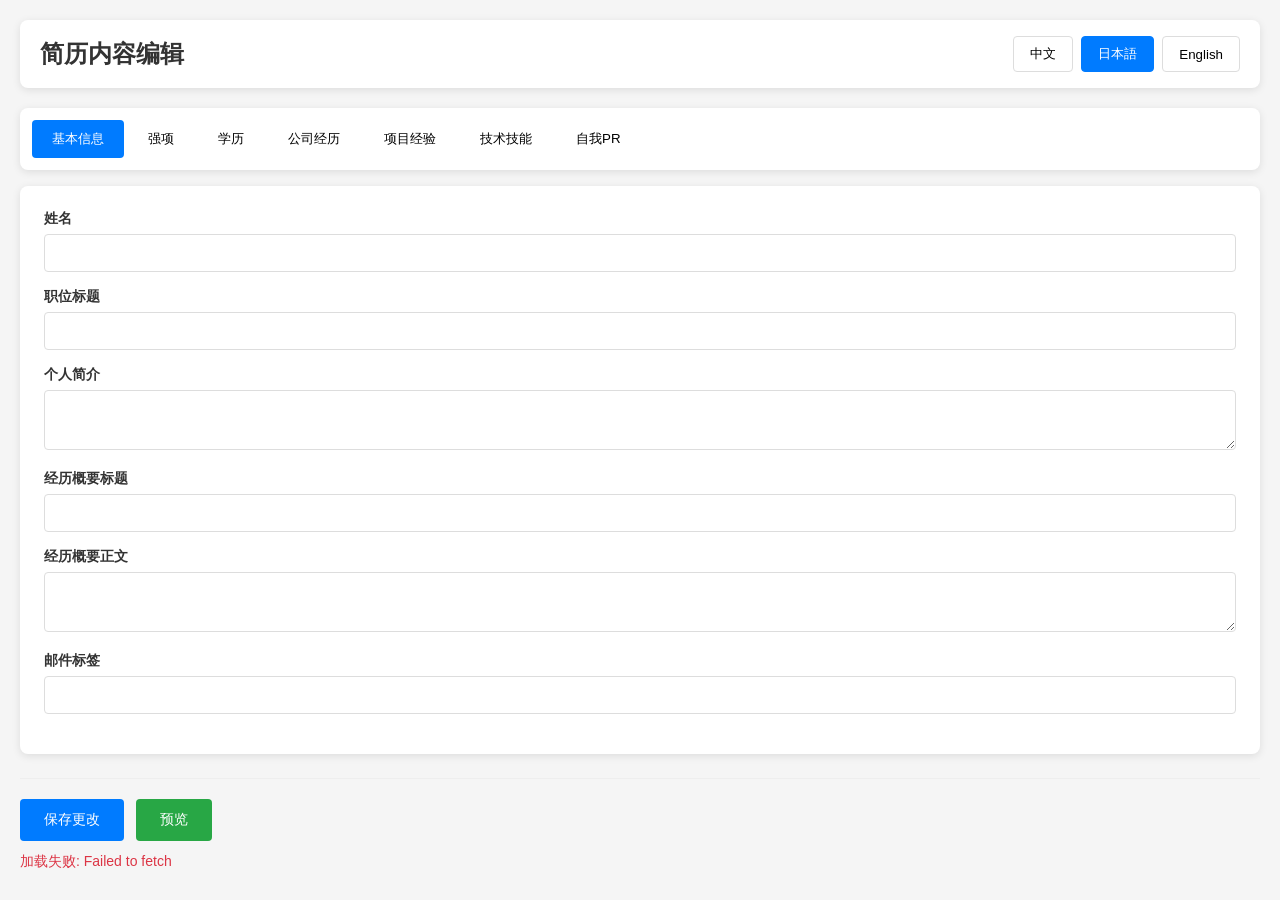
==== editor.html @ 53beef51 "feat(editor): 添加简历编辑器和后端服务器 - 创建了支持多语言的简历内容编辑界面 - 实现了基本信息、强项、学历、公司经历等模块编辑功能 - 添加了项目经验、技术技能、自我PR等编辑区域" ====
<!DOCTYPE html>
<html lang="ja">
<head>
    <meta charset="UTF-8">
    <meta name="viewport" content="width=device-width, initial-scale=1.0">
    <title>简历编辑器</title>
    <style>
        * { box-sizing: border-box; margin: 0; padding: 0; }
        body { font-family: -apple-system, BlinkMacSystemFont, 'Segoe UI', Roboto, sans-serif; background: #f5f5f5; padding: 20px; }
        .header { display: flex; justify-content: space-between; align-items: center; margin-bottom: 20px; background: #fff; padding: 16px 20px; border-radius: 8px; box-shadow: 0 2px 8px rgba(0,0,0,0.1); }
        h1 { font-size: 24px; color: #333; }
        .lang-bar { display: flex; gap: 8px; }
        .lang-btn { padding: 8px 16px; border: 1px solid #ddd; background: #fff; cursor: pointer; border-radius: 4px; }
        .lang-btn.active { background: #007bff; color: #fff; border-color: #007bff; }
        .tabs { display: flex; gap: 4px; margin-bottom: 16px; background: #fff; padding: 12px; border-radius: 8px; box-shadow: 0 2px 8px rgba(0,0,0,0.1); overflow-x: auto; flex-wrap: wrap; }
        .tab-btn { padding: 10px 20px; border: none; background: transparent; cursor: pointer; border-radius: 4px; white-space: nowrap; }
        .tab-btn.active { background: #007bff; color: #fff; }
        .editor-section { display: none; background: #fff; border-radius: 8px; padding: 24px; box-shadow: 0 2px 8px rgba(0,0,0,0.1); }
        .editor-section.active { display: block; }
        .form-group { margin-bottom: 16px; }
        .form-group label { display: block; font-weight: 600; margin-bottom: 6px; color: #333; font-size: 14px; }
        .form-group input, .form-group textarea { width: 100%; padding: 10px 12px; border: 1px solid #ddd; border-radius: 4px; font-size: 14px; }
        .form-group textarea { min-height: 60px; resize: vertical; }
        .form-row { display: grid; grid-template-columns: repeat(auto-fit, minmax(200px, 1fr)); gap: 16px; }
        .section-header { font-size: 16px; font-weight: 600; margin: 20px 0 12px; padding-bottom: 8px; border-bottom: 2px solid #007bff; color: #333; }
        .section-header:first-of-type { margin-top: 0; }
        .controls { display: flex; gap: 12px; margin-top: 24px; padding-top: 20px; border-top: 1px solid #eee; }
        .btn { padding: 12px 24px; border: none; border-radius: 4px; cursor: pointer; font-size: 14px; }
        .btn-primary { background: #007bff; color: #fff; }
        .btn-success { background: #28a745; color: #fff; }
        .btn:disabled { opacity: 0.5; cursor: not-allowed; }
        .status { margin-top: 12px; font-size: 14px; }
        .status.success { color: #28a745; }
        .status.error { color: #dc3545; }
    </style>
</head>
<body>
    <div class="header">
        <h1>简历内容编辑</h1>
        <div class="lang-bar">
            <button class="lang-btn" data-lang="zh">中文</button>
            <button class="lang-btn active" data-lang="ja">日本語</button>
            <button class="lang-btn" data-lang="en">English</button>
        </div>
    </div>

    <div class="tabs">
        <button class="tab-btn active" data-tab="basic">基本信息</button>
        <button class="tab-btn" data-tab="strengths">强项</button>
        <button class="tab-btn" data-tab="education">学历</button>
        <button class="tab-btn" data-tab="company">公司经历</button>
        <button class="tab-btn" data-tab="projects">项目经验</button>
        <button class="tab-btn" data-tab="skills">技术技能</button>
        <button class="tab-btn" data-tab="pr">自我PR</button>
    </div>

    <div class="editor">
        <!-- 基本信息 -->
        <div class="editor-section active" data-section="basic">
            <div class="form-group">
                <label>姓名</label>
                <input type="text" data-field="name">
            </div>
            <div class="form-group">
                <label>职位标题</label>
                <input type="text" data-field="title">
            </div>
            <div class="form-group">
                <label>个人简介</label>
                <textarea data-field="summary"></textarea>
            </div>
            <div class="form-group">
                <label>经历概要标题</label>
                <input type="text" data-field="summary_title">
            </div>
            <div class="form-group">
                <label>经历概要正文</label>
                <textarea data-field="summary_text"></textarea>
            </div>
            <div class="form-group">
                <label>邮件标签</label>
                <input type="text" data-field="email">
            </div>
        </div>

        <!-- 强项 -->
        <div class="editor-section" data-section="strengths">
            <div class="form-group">
                <label>强项标题</label>
                <input type="text" data-field="strengths_title">
            </div>
            <div class="form-row">
                <div class="form-group">
                    <label>强项1标题</label>
                    <input type="text" data-field="s1_title">
                </div>
                <div class="form-group">
                    <label>强项1描述</label>
                    <input type="text" data-field="s1_desc">
                </div>
            </div>
            <div class="form-row">
                <div class="form-group">
                    <label>强项2标题</label>
                    <input type="text" data-field="s2_title">
                </div>
                <div class="form-group">
                    <label>强项2描述</label>
                    <input type="text" data-field="s2_desc">
                </div>
            </div>
            <div class="form-row">
                <div class="form-group">
                    <label>强项3标题</label>
                    <input type="text" data-field="s3_title">
                </div>
                <div class="form-group">
                    <label>强项3描述</label>
                    <input type="text" data-field="s3_desc">
                </div>
            </div>
            <div class="form-row">
                <div class="form-group">
                    <label>强项4标题</label>
                    <input type="text" data-field="s4_title">
                </div>
                <div class="form-group">
                    <label>强项4描述</label>
                    <input type="text" data-field="s4_desc">
                </div>
            </div>
        </div>

        <!-- 学历 -->
        <div class="editor-section" data-section="education">
            <div class="form-group">
                <label>学历标题</label>
                <input type="text" data-field="edu_title">
            </div>
            <div class="form-row">
                <div class="form-group">
                    <label>时间</label>
                    <input type="text" data-field="period">
                </div>
                <div class="form-group">
                    <label>学校</label>
                    <input type="text" data-field="school_label">
                </div>
            </div>
            <div class="form-group">
                <label>学校名称</label>
                <input type="text" data-field="school">
            </div>
        </div>

        <!-- 公司经历 -->
        <div class="editor-section" data-section="company">
            <div class="form-group">
                <label>公司历史标题</label>
                <input type="text" data-field="company_title">
            </div>
            <div class="form-group">
                <label>公司列标题</label>
                <input type="text" data-field="company_name">
            </div>
            <div class="form-row">
                <div class="form-group">
                    <label>公司1名称</label>
                    <input type="text" data-field="c1">
                </div>
                <div class="form-group">
                    <label>公司1时间</label>
                    <input type="text" data-field="c1_period">
                </div>
            </div>
            <div class="form-row">
                <div class="form-group">
                    <label>公司2名称</label>
                    <input type="text" data-field="c2">
                </div>
                <div class="form-group">
                    <label>公司2时间</label>
                    <input type="text" data-field="c2_period">
                </div>
            </div>
            <div class="form-row">
                <div class="form-group">
                    <label>公司3名称</label>
                    <input type="text" data-field="c3">
                </div>
                <div class="form-group">
                    <label>公司3时间</label>
                    <input type="text" data-field="c3_period">
                </div>
            </div>
            <div class="form-row">
                <div class="form-group">
                    <label>公司4名称</label>
                    <input type="text" data-field="c4">
                </div>
                <div class="form-group">
                    <label>公司4时间</label>
                    <input type="text" data-field="c4_period">
                </div>
            </div>
            <div class="form-row">
                <div class="form-group">
                    <label>公司5名称</label>
                    <input type="text" data-field="c5">
                </div>
                <div class="form-group">
                    <label>公司5时间</label>
                    <input type="text" data-field="c5_period">
                </div>
            </div>
        </div>

        <!-- 项目经验 -->
        <div class="editor-section" data-section="projects">
            <div class="form-group">
                <label>项目经验标题</label>
                <input type="text" data-field="proj_title">
            </div>

            <div class="section-header">项目1</div>
            <div class="form-group">
                <label>项目名称</label>
                <input type="text" data-field="p1_title">
            </div>
            <div class="form-row">
                <div class="form-group">
                    <label>角色</label>
                    <input type="text" data-field="p1_role">
                </div>
                <div class="form-group">
                    <label>时间</label>
                    <input type="text" data-field="p1_period">
                </div>
            </div>
            <div class="form-group">
                <label>概述</label>
                <textarea data-field="p1_overview"></textarea>
            </div>
            <div class="form-group">
                <label>职责标题</label>
                <input type="text" data-field="p1_duties_title">
            </div>
            <div class="form-group">
                <label>职责1</label>
                <input type="text" data-field="p1_d1">
            </div>
            <div class="form-group">
                <label>职责2</label>
                <input type="text" data-field="p1_d2">
            </div>
            <div class="form-group">
                <label>职责3</label>
                <input type="text" data-field="p1_d3">
            </div>
            <div class="form-group">
                <label>职责4</label>
                <input type="text" data-field="p1_d4">
            </div>

            <div class="section-header">项目2</div>
            <div class="form-group">
                <label>项目名称</label>
                <input type="text" data-field="p2_title">
            </div>
            <div class="form-row">
                <div class="form-group">
                    <label>角色</label>
                    <input type="text" data-field="p2_role">
                </div>
                <div class="form-group">
                    <label>时间</label>
                    <input type="text" data-field="p2_period">
                </div>
            </div>
            <div class="form-group">
                <label>概述</label>
                <textarea data-field="p2_overview"></textarea>
            </div>
            <div class="form-group">
                <label>职责1</label>
                <input type="text" data-field="p2_d1">
            </div>
            <div class="form-group">
                <label>职责2</label>
                <input type="text" data-field="p2_d2">
            </div>
            <div class="form-group">
                <label>职责3</label>
                <input type="text" data-field="p2_d3">
            </div>
            <div class="form-group">
                <label>职责4</label>
                <input type="text" data-field="p2_d4">
            </div>
        </div>

        <!-- 技术技能 -->
        <div class="editor-section" data-section="skills">
            <div class="form-group">
                <label>技术技能标题</label>
                <input type="text" data-field="skill_title">
            </div>
            <div class="form-group">
                <label>编程语言</label>
                <input type="text" data-field="skill_lang">
            </div>
            <div class="form-group">
                <label>操作系统</label>
                <input type="text" data-field="skill_os">
            </div>
            <div class="form-group">
                <label>数据库</label>
                <input type="text" data-field="skill_db">
            </div>
            <div class="form-group">
                <label>框架</label>
                <input type="text" data-field="skill_fw">
            </div>
            <div class="form-group">
                <label>云服务</label>
                <input type="text" data-field="skill_cloud">
            </div>
            <div class="form-group">
                <label>开发工具</label>
                <input type="text" data-field="skill_tools">
            </div>
            <div class="form-group">
                <label>技术环境标签</label>
                <input type="text" data-field="tech_env">
            </div>
        </div>

        <!-- 自我PR -->
        <div class="editor-section" data-section="pr">
            <div class="form-group">
                <label>自我PR标题</label>
                <input type="text" data-field="pr_title">
            </div>
            <div class="form-group">
                <label>PR内容1</label>
                <textarea data-field="pr1"></textarea>
            </div>
            <div class="form-group">
                <label>PR内容2</label>
                <textarea data-field="pr2"></textarea>
            </div>
            <div class="form-group">
                <label>PR内容3</label>
                <textarea data-field="pr3"></textarea>
            </div>
            <div class="form-group">
                <label>PR内容4</label>
                <textarea data-field="pr4"></textarea>
            </div>
        </div>

        <div class="controls">
            <button id="saveBtn" class="btn btn-primary">保存更改</button>
            <button id="previewBtn" class="btn btn-success">预览</button>
        </div>
        <div id="status" class="status"></div>
    </div>

    <script>
        (function() {
            const API_URL = `http://localhost:${location.port}/api/data`;
            let currentLang = 'ja';
            let jsonData = {};

            // 加载数据
            async function loadData() {
                try {
                    const res = await fetch(API_URL);
                    jsonData = await res.json();
                    fillAllForms();
                } catch (err) {
                    showStatus('加载失败: ' + err.message, 'error');
                }
            }

            // 填充所有表单
            function fillAllForms() {
                const data = jsonData[currentLang] || {};
                const fields = document.querySelectorAll('[data-field]');
                fields.forEach(function(field) {
                    const key = field.getAttribute('data-field');
                    if (field.tagName === 'TEXTAREA') {
                        field.value = data[key] || '';
                    } else {
                        field.value = data[key] || '';
                    }
                });
            }

            // 显示状态
            function showStatus(msg, type) {
                const statusEl = document.getElementById('status');
                statusEl.textContent = msg;
                statusEl.className = 'status ' + type;
            }

            // 收集表单数据
            function collectData() {
                const data = {};
                const fields = document.querySelectorAll('[data-field]');
                fields.forEach(function(field) {
                    if (field.value) {
                        data[field.getAttribute('data-field')] = field.value;
                    }
                });
                return data;
            }

            // 语言切换
            document.querySelectorAll('.lang-btn').forEach(function(btn) {
                btn.addEventListener('click', function() {
                    document.querySelectorAll('.lang-btn').forEach(function(b) {
                        b.classList.remove('active');
                    });
                    btn.classList.add('active');
                    currentLang = btn.getAttribute('data-lang');
                    fillAllForms();
                });
            });

            // 标签切换
            document.querySelectorAll('.tab-btn').forEach(function(btn) {
                btn.addEventListener('click', function() {
                    document.querySelectorAll('.tab-btn').forEach(function(t) {
                        t.classList.remove('active');
                    });
                    document.querySelectorAll('.editor-section').forEach(function(s) {
                        s.classList.remove('active');
                    });
                    btn.classList.add('active');
                    document.querySelector('[data-section="' + btn.getAttribute('data-tab') + '"]').classList.add('active');
                });
            });

            // 保存
            document.getElementById('saveBtn').addEventListener('click', async function() {
                const btn = document.getElementById('saveBtn');
                btn.disabled = true;

                try {
                    const formData = collectData();
                    jsonData[currentLang] = Object.assign({}, jsonData[currentLang], formData);

                    const res = await fetch(API_URL, {
                        method: 'POST',
                        headers: { 'Content-Type': 'application/json' },
                        body: JSON.stringify(jsonData)
                    });

                    if (res.ok) {
                        showStatus('保存成功', 'success');
                    } else {
                        throw new Error('保存失败');
                    }
                } catch (err) {
                    showStatus('保存失败: ' + err.message, 'error');
                } finally {
                    btn.disabled = false;
                }
            });

            // 预览
            document.getElementById('previewBtn').addEventListener('click', function() {
                window.open('index.html?lang=' + currentLang, '_blank');
            });

            // 初始化
            loadData();
        })();
    </script>
</body>
</html>
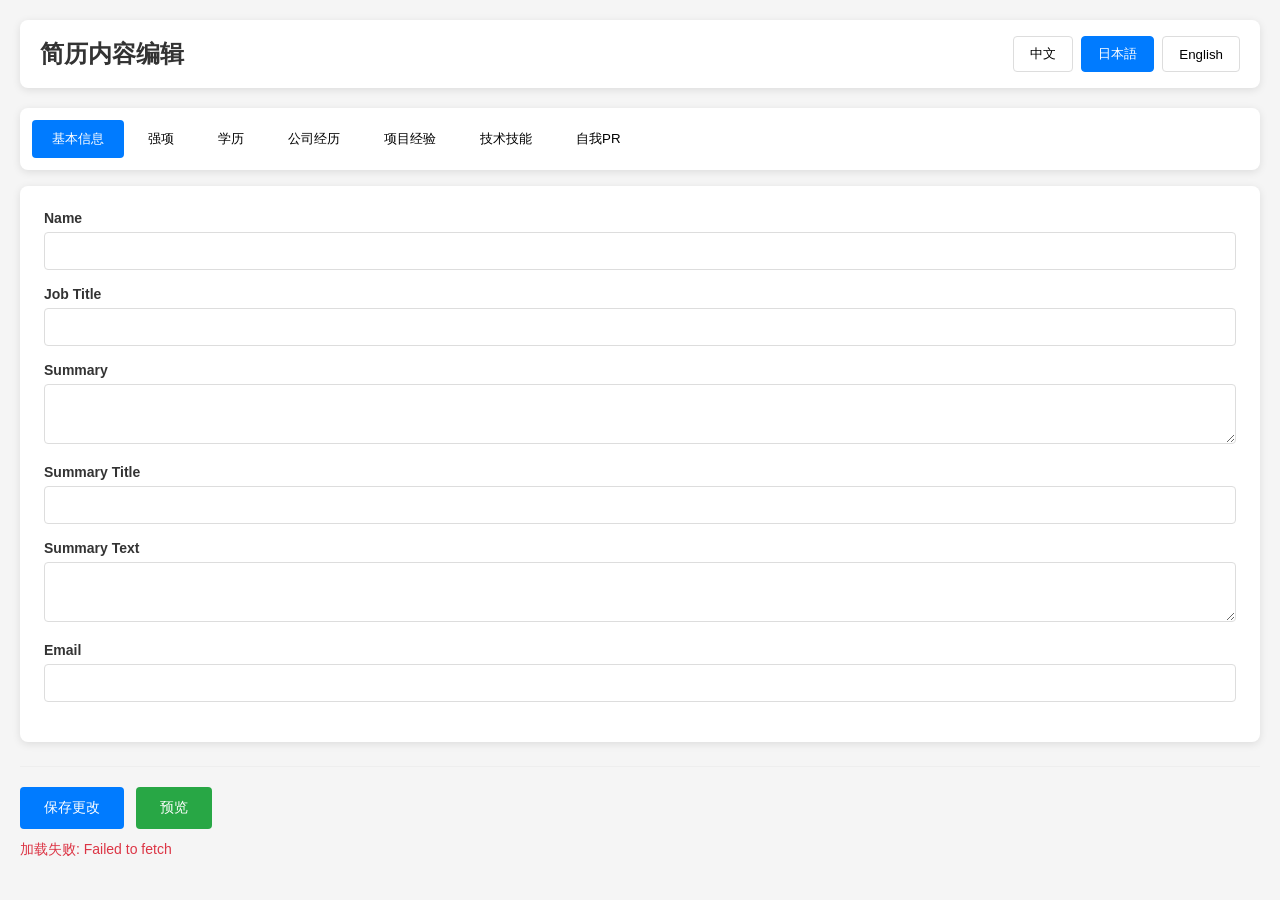
==== commit a7475723: "feat(editor): 实现多语言支持功能 - 为HTML元素添加data-t属性以支持国际化 - 在i18n.json中添加完整的中日英三语翻译映射 - 实现动态标签更新功能updateLabe" ====
--- a/editor.html
+++ b/editor.html
@@ -3,7 +3,7 @@
 <head>
     <meta charset="UTF-8">
     <meta name="viewport" content="width=device-width, initial-scale=1.0">
-    <title>简历编辑器</title>
+    <title data-t="ui_title">简历编辑器</title>
     <style>
         * { box-sizing: border-box; margin: 0; padding: 0; }
         body { font-family: -apple-system, BlinkMacSystemFont, 'Segoe UI', Roboto, sans-serif; background: #f5f5f5; padding: 20px; }
@@ -36,7 +36,7 @@
 </head>
 <body>
     <div class="header">
-        <h1>简历内容编辑</h1>
+        <h1 data-t="ui_title">简历内容编辑</h1>
         <div class="lang-bar">
             <button class="lang-btn" data-lang="zh">中文</button>
             <button class="lang-btn active" data-lang="ja">日本語</button>
@@ -45,40 +45,40 @@
     </div>
 
     <div class="tabs">
-        <button class="tab-btn active" data-tab="basic">基本信息</button>
-        <button class="tab-btn" data-tab="strengths">强项</button>
-        <button class="tab-btn" data-tab="education">学历</button>
-        <button class="tab-btn" data-tab="company">公司经历</button>
-        <button class="tab-btn" data-tab="projects">项目经验</button>
-        <button class="tab-btn" data-tab="skills">技术技能</button>
-        <button class="tab-btn" data-tab="pr">自我PR</button>
+        <button class="tab-btn active" data-tab="basic" data-t="tab_basic">基本信息</button>
+        <button class="tab-btn" data-tab="strengths" data-t="tab_strengths">强项</button>
+        <button class="tab-btn" data-tab="education" data-t="tab_education">学历</button>
+        <button class="tab-btn" data-tab="company" data-t="tab_company">公司经历</button>
+        <button class="tab-btn" data-tab="projects" data-t="tab_projects">项目经验</button>
+        <button class="tab-btn" data-tab="skills" data-t="tab_skills">技术技能</button>
+        <button class="tab-btn" data-tab="pr" data-t="tab_pr">自我PR</button>
     </div>
 
     <div class="editor">
         <!-- 基本信息 -->
         <div class="editor-section active" data-section="basic">
             <div class="form-group">
-                <label>姓名</label>
+                <label data-t="lbl_name">Name</label>
                 <input type="text" data-field="name">
             </div>
             <div class="form-group">
-                <label>职位标题</label>
+                <label data-t="lbl_title">Job Title</label>
                 <input type="text" data-field="title">
             </div>
             <div class="form-group">
-                <label>个人简介</label>
+                <label data-t="lbl_summary">Summary</label>
                 <textarea data-field="summary"></textarea>
             </div>
             <div class="form-group">
-                <label>经历概要标题</label>
+                <label data-t="lbl_summary_title">Summary Title</label>
                 <input type="text" data-field="summary_title">
             </div>
             <div class="form-group">
-                <label>经历概要正文</label>
+                <label data-t="lbl_summary_text">Summary Text</label>
                 <textarea data-field="summary_text"></textarea>
             </div>
             <div class="form-group">
-                <label>邮件标签</label>
+                <label data-t="lbl_email">Email</label>
                 <input type="text" data-field="email">
             </div>
         </div>
@@ -86,46 +86,46 @@
         <!-- 强项 -->
         <div class="editor-section" data-section="strengths">
             <div class="form-group">
-                <label>强项标题</label>
+                <label data-t="lbl_strengths_title">Strengths Title</label>
                 <input type="text" data-field="strengths_title">
             </div>
             <div class="form-row">
                 <div class="form-group">
-                    <label>强项1标题</label>
+                    <label>Strength 1 Title</label>
                     <input type="text" data-field="s1_title">
                 </div>
                 <div class="form-group">
-                    <label>强项1描述</label>
+                    <label>Strength 1 Desc</label>
                     <input type="text" data-field="s1_desc">
                 </div>
             </div>
             <div class="form-row">
                 <div class="form-group">
-                    <label>强项2标题</label>
+                    <label>Strength 2 Title</label>
                     <input type="text" data-field="s2_title">
                 </div>
                 <div class="form-group">
-                    <label>强项2描述</label>
+                    <label>Strength 2 Desc</label>
                     <input type="text" data-field="s2_desc">
                 </div>
             </div>
             <div class="form-row">
                 <div class="form-group">
-                    <label>强项3标题</label>
+                    <label>Strength 3 Title</label>
                     <input type="text" data-field="s3_title">
                 </div>
                 <div class="form-group">
-                    <label>强项3描述</label>
+                    <label>Strength 3 Desc</label>
                     <input type="text" data-field="s3_desc">
                 </div>
             </div>
             <div class="form-row">
                 <div class="form-group">
-                    <label>强项4标题</label>
+                    <label>Strength 4 Title</label>
                     <input type="text" data-field="s4_title">
                 </div>
                 <div class="form-group">
-                    <label>强项4描述</label>
+                    <label>Strength 4 Desc</label>
                     <input type="text" data-field="s4_desc">
                 </div>
             </div>
@@ -134,21 +134,21 @@
         <!-- 学历 -->
         <div class="editor-section" data-section="education">
             <div class="form-group">
-                <label>学历标题</label>
+                <label data-t="lbl_edu_title">Education</label>
                 <input type="text" data-field="edu_title">
             </div>
             <div class="form-row">
                 <div class="form-group">
-                    <label>时间</label>
+                    <label data-t="lbl_period">Period</label>
                     <input type="text" data-field="period">
                 </div>
                 <div class="form-group">
-                    <label>学校</label>
+                    <label data-t="lbl_school_label">School</label>
                     <input type="text" data-field="school_label">
                 </div>
             </div>
             <div class="form-group">
-                <label>学校名称</label>
+                <label data-t="lbl_school">School Name</label>
                 <input type="text" data-field="school">
             </div>
         </div>
@@ -156,60 +156,60 @@
         <!-- 公司经历 -->
         <div class="editor-section" data-section="company">
             <div class="form-group">
-                <label>公司历史标题</label>
+                <label data-t="lbl_company_title">Company History</label>
                 <input type="text" data-field="company_title">
             </div>
             <div class="form-group">
-                <label>公司列标题</label>
+                <label data-t="lbl_company_name">Company Name</label>
                 <input type="text" data-field="company_name">
             </div>
             <div class="form-row">
                 <div class="form-group">
-                    <label>公司1名称</label>
+                    <label>Company 1</label>
                     <input type="text" data-field="c1">
                 </div>
                 <div class="form-group">
-                    <label>公司1时间</label>
+                    <label>Period 1</label>
                     <input type="text" data-field="c1_period">
                 </div>
             </div>
             <div class="form-row">
                 <div class="form-group">
-                    <label>公司2名称</label>
+                    <label>Company 2</label>
                     <input type="text" data-field="c2">
                 </div>
                 <div class="form-group">
-                    <label>公司2时间</label>
+                    <label>Period 2</label>
                     <input type="text" data-field="c2_period">
                 </div>
             </div>
             <div class="form-row">
                 <div class="form-group">
-                    <label>公司3名称</label>
+                    <label>Company 3</label>
                     <input type="text" data-field="c3">
                 </div>
                 <div class="form-group">
-                    <label>公司3时间</label>
+                    <label>Period 3</label>
                     <input type="text" data-field="c3_period">
                 </div>
             </div>
             <div class="form-row">
                 <div class="form-group">
-                    <label>公司4名称</label>
+                    <label>Company 4</label>
                     <input type="text" data-field="c4">
                 </div>
                 <div class="form-group">
-                    <label>公司4时间</label>
+                    <label>Period 4</label>
                     <input type="text" data-field="c4_period">
                 </div>
             </div>
             <div class="form-row">
                 <div class="form-group">
-                    <label>公司5名称</label>
+                    <label>Company 5</label>
                     <input type="text" data-field="c5">
                 </div>
                 <div class="form-group">
-                    <label>公司5时间</label>
+                    <label>Period 5</label>
                     <input type="text" data-field="c5_period">
                 </div>
             </div>
@@ -218,83 +218,83 @@
         <!-- 项目经验 -->
         <div class="editor-section" data-section="projects">
             <div class="form-group">
-                <label>项目经验标题</label>
+                <label data-t="lbl_proj_title">Projects</label>
                 <input type="text" data-field="proj_title">
             </div>
 
-            <div class="section-header">项目1</div>
-            <div class="form-group">
-                <label>项目名称</label>
+            <div class="section-header">Project 1</div>
+            <div class="form-group">
+                <label>Project Name</label>
                 <input type="text" data-field="p1_title">
             </div>
             <div class="form-row">
                 <div class="form-group">
-                    <label>角色</label>
+                    <label>Role</label>
                     <input type="text" data-field="p1_role">
                 </div>
                 <div class="form-group">
-                    <label>时间</label>
+                    <label>Period</label>
                     <input type="text" data-field="p1_period">
                 </div>
             </div>
             <div class="form-group">
-                <label>概述</label>
+                <label>Overview</label>
                 <textarea data-field="p1_overview"></textarea>
             </div>
             <div class="form-group">
-                <label>职责标题</label>
+                <label>Duties Title</label>
                 <input type="text" data-field="p1_duties_title">
             </div>
             <div class="form-group">
-                <label>职责1</label>
+                <label>Duty 1</label>
                 <input type="text" data-field="p1_d1">
             </div>
             <div class="form-group">
-                <label>职责2</label>
+                <label>Duty 2</label>
                 <input type="text" data-field="p1_d2">
             </div>
             <div class="form-group">
-                <label>职责3</label>
+                <label>Duty 3</label>
                 <input type="text" data-field="p1_d3">
             </div>
             <div class="form-group">
-                <label>职责4</label>
+                <label>Duty 4</label>
                 <input type="text" data-field="p1_d4">
             </div>
 
-            <div class="section-header">项目2</div>
-            <div class="form-group">
-                <label>项目名称</label>
+            <div class="section-header">Project 2</div>
+            <div class="form-group">
+                <label>Project Name</label>
                 <input type="text" data-field="p2_title">
             </div>
             <div class="form-row">
                 <div class="form-group">
-                    <label>角色</label>
+                    <label>Role</label>
                     <input type="text" data-field="p2_role">
                 </div>
                 <div class="form-group">
-                    <label>时间</label>
+                    <label>Period</label>
                     <input type="text" data-field="p2_period">
                 </div>
             </div>
             <div class="form-group">
-                <label>概述</label>
+                <label>Overview</label>
                 <textarea data-field="p2_overview"></textarea>
             </div>
             <div class="form-group">
-                <label>职责1</label>
+                <label>Duty 1</label>
                 <input type="text" data-field="p2_d1">
             </div>
             <div class="form-group">
-                <label>职责2</label>
+                <label>Duty 2</label>
                 <input type="text" data-field="p2_d2">
             </div>
             <div class="form-group">
-                <label>职责3</label>
+                <label>Duty 3</label>
                 <input type="text" data-field="p2_d3">
             </div>
             <div class="form-group">
-                <label>职责4</label>
+                <label>Duty 4</label>
                 <input type="text" data-field="p2_d4">
             </div>
         </div>
@@ -302,35 +302,35 @@
         <!-- 技术技能 -->
         <div class="editor-section" data-section="skills">
             <div class="form-group">
-                <label>技术技能标题</label>
+                <label data-t="lbl_skill_title">Skills</label>
                 <input type="text" data-field="skill_title">
             </div>
             <div class="form-group">
-                <label>编程语言</label>
+                <label data-t="lbl_skill_lang">Languages</label>
                 <input type="text" data-field="skill_lang">
             </div>
             <div class="form-group">
-                <label>操作系统</label>
+                <label data-t="lbl_skill_os">OS</label>
                 <input type="text" data-field="skill_os">
             </div>
             <div class="form-group">
-                <label>数据库</label>
+                <label data-t="lbl_skill_db">Databases</label>
                 <input type="text" data-field="skill_db">
             </div>
             <div class="form-group">
-                <label>框架</label>
+                <label data-t="lbl_skill_fw">Frameworks</label>
                 <input type="text" data-field="skill_fw">
             </div>
             <div class="form-group">
-                <label>云服务</label>
+                <label data-t="lbl_skill_cloud">Cloud</label>
                 <input type="text" data-field="skill_cloud">
             </div>
             <div class="form-group">
-                <label>开发工具</label>
+                <label data-t="lbl_skill_tools">Tools</label>
                 <input type="text" data-field="skill_tools">
             </div>
             <div class="form-group">
-                <label>技术环境标签</label>
+                <label data-t="lbl_tech_env">Tech Env</label>
                 <input type="text" data-field="tech_env">
             </div>
         </div>
@@ -338,120 +338,158 @@
         <!-- 自我PR -->
         <div class="editor-section" data-section="pr">
             <div class="form-group">
-                <label>自我PR标题</label>
+                <label data-t="lbl_pr_title">Self PR</label>
                 <input type="text" data-field="pr_title">
             </div>
             <div class="form-group">
-                <label>PR内容1</label>
+                <label>PR 1</label>
                 <textarea data-field="pr1"></textarea>
             </div>
             <div class="form-group">
-                <label>PR内容2</label>
+                <label>PR 2</label>
                 <textarea data-field="pr2"></textarea>
             </div>
             <div class="form-group">
-                <label>PR内容3</label>
+                <label>PR 3</label>
                 <textarea data-field="pr3"></textarea>
             </div>
             <div class="form-group">
-                <label>PR内容4</label>
+                <label>PR 4</label>
                 <textarea data-field="pr4"></textarea>
             </div>
         </div>
 
         <div class="controls">
-            <button id="saveBtn" class="btn btn-primary">保存更改</button>
-            <button id="previewBtn" class="btn btn-success">预览</button>
+            <button id="saveBtn" class="btn btn-primary" data-t="btn_save">保存更改</button>
+            <button id="previewBtn" class="btn btn-success" data-t="btn_preview">预览</button>
         </div>
         <div id="status" class="status"></div>
     </div>
 
     <script>
         (function() {
-            const API_URL = `http://localhost:${location.port}/api/data`;
-            let currentLang = 'ja';
-            let jsonData = {};
-
-            // 加载数据
+            var API_URL = 'http://localhost:' + location.port + '/api/data';
+            var currentLang = 'ja';
+            var jsonData = {};
+            var labelMap = {};
+
             async function loadData() {
                 try {
-                    const res = await fetch(API_URL);
+                    var res = await fetch(API_URL);
                     jsonData = await res.json();
                     fillAllForms();
+                    updateLabels();
+                    console.log('Initial lang:', currentLang, 'Title:', jsonData[currentLang] && jsonData[currentLang].ui_title);
                 } catch (err) {
                     showStatus('加载失败: ' + err.message, 'error');
                 }
             }
 
-            // 填充所有表单
             function fillAllForms() {
-                const data = jsonData[currentLang] || {};
-                const fields = document.querySelectorAll('[data-field]');
-                fields.forEach(function(field) {
-                    const key = field.getAttribute('data-field');
-                    if (field.tagName === 'TEXTAREA') {
-                        field.value = data[key] || '';
-                    } else {
-                        field.value = data[key] || '';
+                var data = jsonData[currentLang] || {};
+                var fields = document.querySelectorAll('[data-field]');
+                for (var i = 0; i < fields.length; i++) {
+                    var field = fields[i];
+                    var key = field.getAttribute('data-field');
+                    field.value = data[key] || '';
+                }
+            }
+
+            function updateLabels() {
+                var data = jsonData[currentLang] || {};
+
+                var uiKeys = [
+                    'ui_title', 'tab_basic', 'tab_strengths', 'tab_education', 'tab_company', 
+                    'tab_projects', 'tab_skills', 'tab_pr', 'btn_save', 'btn_preview',
+                    'lbl_name', 'lbl_title', 'lbl_summary', 'lbl_summary_title', 'lbl_summary_text', 'lbl_email',
+                    'lbl_strengths_title', 'lbl_edu_title', 'lbl_period', 'lbl_school_label', 'lbl_school',
+                    'lbl_company_title', 'lbl_company_name', 'lbl_proj_title', 'lbl_skill_title',
+                    'lbl_skill_lang', 'lbl_skill_os', 'lbl_skill_db', 'lbl_skill_fw', 'lbl_skill_cloud', 'lbl_skill_tools', 'lbl_tech_env',
+                    'lbl_pr_title'
+                ];
+                for (var k = 0; k < uiKeys.length; k++) {
+                    var uk = uiKeys[k];
+                    var uEls = document.querySelectorAll('[data-t="' + uk + '"]');
+                    for (var m = 0; m < uEls.length; m++) {
+                        if (data[uk]) {
+                            var el = uEls[m];
+                            if (el.tagName === 'TITLE') {
+                                document.title = data[uk];
+                            } else {
+                                el.textContent = data[uk];
+                            }
+                        }
                     }
+                }
+            }
+
+            function reloadData() {
+                fetch(API_URL).then(function(r) { return r.json(); }).then(function(d) {
+                    jsonData = d;
+                    fillAllForms();
+                    updateLabels();
+                    console.log('Reloaded, currentLang=', currentLang, 'ui_title=', jsonData[currentLang] && jsonData[currentLang].ui_title);
                 });
             }
 
-            // 显示状态
             function showStatus(msg, type) {
-                const statusEl = document.getElementById('status');
+                var statusEl = document.getElementById('status');
                 statusEl.textContent = msg;
                 statusEl.className = 'status ' + type;
             }
 
-            // 收集表单数据
             function collectData() {
-                const data = {};
-                const fields = document.querySelectorAll('[data-field]');
-                fields.forEach(function(field) {
+                var data = {};
+                var fields = document.querySelectorAll('[data-field]');
+                for (var i = 0; i < fields.length; i++) {
+                    var field = fields[i];
                     if (field.value) {
                         data[field.getAttribute('data-field')] = field.value;
                     }
+                }
+                return data;
+            }
+
+            var langBtns = document.querySelectorAll('.lang-btn');
+            for (var i = 0; i < langBtns.length; i++) {
+                langBtns[i].addEventListener('click', function() {
+                    document.querySelectorAll('.lang-btn').forEach(function(b) { b.classList.remove('active'); });
+                    this.classList.add('active');
+                    currentLang = this.getAttribute('data-lang');
+                    console.log('Language changed to:', currentLang);
+                    var newData = jsonData[currentLang] || {};
+                    console.log('  ui_title in data:', newData.ui_title);
+                    console.log('  elements found:', document.querySelectorAll('[data-t="ui_title"]').length);
+                    fillAllForms();
+                    updateLabels();
                 });
-                return data;
-            }
-
-            // 语言切换
-            document.querySelectorAll('.lang-btn').forEach(function(btn) {
-                btn.addEventListener('click', function() {
-                    document.querySelectorAll('.lang-btn').forEach(function(b) {
-                        b.classList.remove('active');
-                    });
-                    btn.classList.add('active');
-                    currentLang = btn.getAttribute('data-lang');
-                    fillAllForms();
+            }
+
+            var tabBtns = document.querySelectorAll('.tab-btn');
+            for (var i = 0; i < tabBtns.length; i++) {
+                tabBtns[i].addEventListener('click', function() {
+                    for (var j = 0; j < tabBtns.length; j++) {
+                        tabBtns[j].classList.remove('active');
+                    }
+                    var sections = document.querySelectorAll('.editor-section');
+                    for (var j = 0; j < sections.length; j++) {
+                        sections[j].classList.remove('active');
+                    }
+                    this.classList.add('active');
+                    var tabName = this.getAttribute('data-tab');
+                    document.querySelector('[data-section="' + tabName + '"]').classList.add('active');
                 });
-            });
-
-            // 标签切换
-            document.querySelectorAll('.tab-btn').forEach(function(btn) {
-                btn.addEventListener('click', function() {
-                    document.querySelectorAll('.tab-btn').forEach(function(t) {
-                        t.classList.remove('active');
-                    });
-                    document.querySelectorAll('.editor-section').forEach(function(s) {
-                        s.classList.remove('active');
-                    });
-                    btn.classList.add('active');
-                    document.querySelector('[data-section="' + btn.getAttribute('data-tab') + '"]').classList.add('active');
-                });
-            });
-
-            // 保存
+            }
+
             document.getElementById('saveBtn').addEventListener('click', async function() {
-                const btn = document.getElementById('saveBtn');
+                var btn = document.getElementById('saveBtn');
                 btn.disabled = true;
 
                 try {
-                    const formData = collectData();
+                    var formData = collectData();
                     jsonData[currentLang] = Object.assign({}, jsonData[currentLang], formData);
 
-                    const res = await fetch(API_URL, {
+                    var res = await fetch(API_URL, {
                         method: 'POST',
                         headers: { 'Content-Type': 'application/json' },
                         body: JSON.stringify(jsonData)
@@ -469,12 +507,10 @@
                 }
             });
 
-            // 预览
             document.getElementById('previewBtn').addEventListener('click', function() {
                 window.open('index.html?lang=' + currentLang, '_blank');
             });
 
-            // 初始化
             loadData();
         })();
     </script>
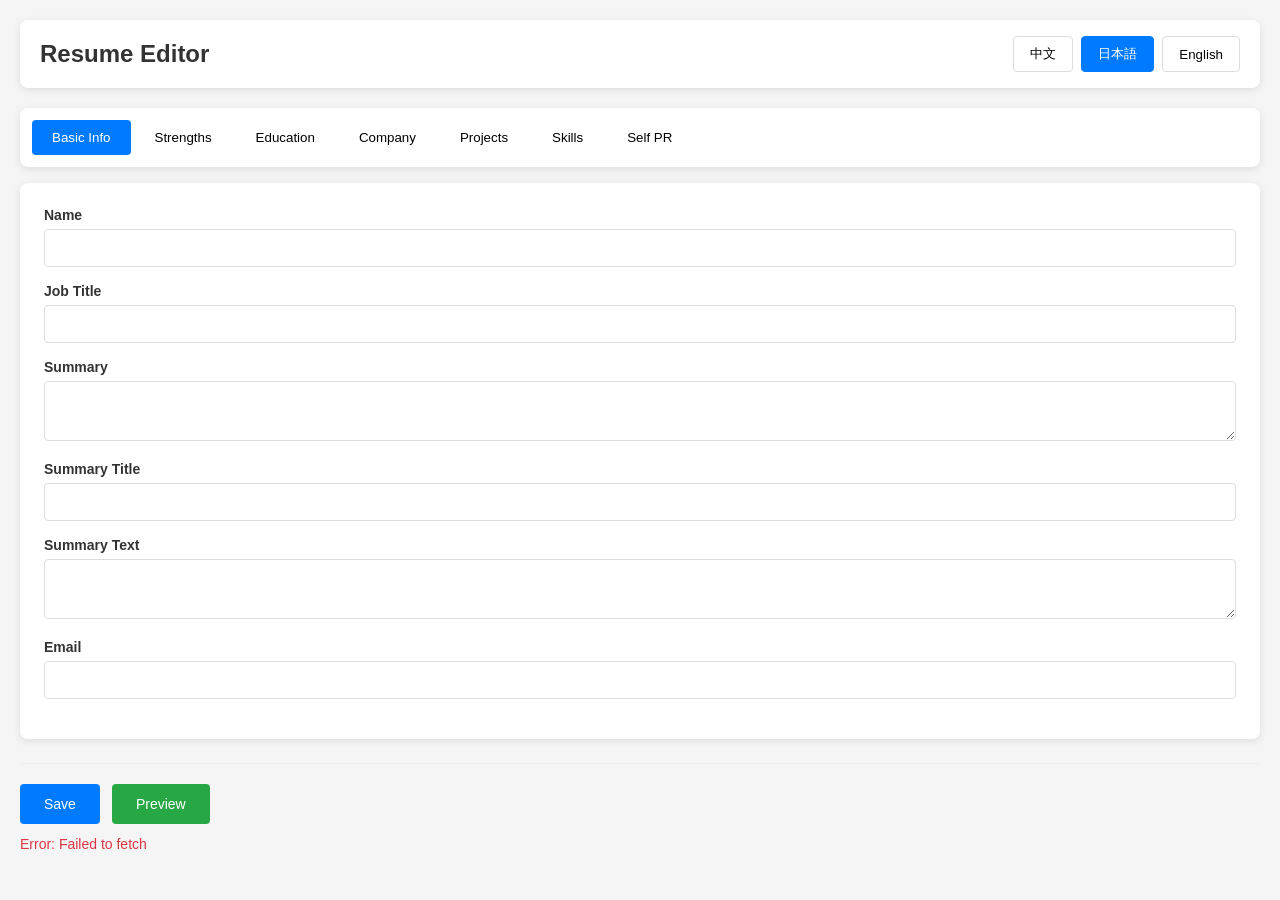
==== commit 94cf0573: "feat(editor): 添加简历编辑器和多语言简历文件 - 实现了完整的简历编辑器界面，支持基本信息、学历、工作经历等模块编辑 - 添加了多语言支持功能，包含中文、日文、英文三种语言界面切换 - " ====
--- a/editor.html
+++ b/editor.html
@@ -1,9 +1,9 @@
 <!DOCTYPE html>
-<html lang="ja">
+<html lang="en">
 <head>
     <meta charset="UTF-8">
     <meta name="viewport" content="width=device-width, initial-scale=1.0">
-    <title data-t="ui_title">简历编辑器</title>
+    <title data-t="ui_title">Resume Editor</title>
     <style>
         * { box-sizing: border-box; margin: 0; padding: 0; }
         body { font-family: -apple-system, BlinkMacSystemFont, 'Segoe UI', Roboto, sans-serif; background: #f5f5f5; padding: 20px; }
@@ -22,8 +22,10 @@
         .form-group input, .form-group textarea { width: 100%; padding: 10px 12px; border: 1px solid #ddd; border-radius: 4px; font-size: 14px; }
         .form-group textarea { min-height: 60px; resize: vertical; }
         .form-row { display: grid; grid-template-columns: repeat(auto-fit, minmax(200px, 1fr)); gap: 16px; }
-        .section-header { font-size: 16px; font-weight: 600; margin: 20px 0 12px; padding-bottom: 8px; border-bottom: 2px solid #007bff; color: #333; }
+        .section-header { display: flex; justify-content: space-between; align-items: center; font-size: 16px; font-weight: 600; margin: 20px 0 12px; padding-bottom: 8px; border-bottom: 2px solid #007bff; color: #333; }
         .section-header:first-of-type { margin-top: 0; }
+        .section-header .btn-del { background: #dc3545; color: #fff; padding: 4px 12px; font-size: 12px; border: none; border-radius: 4px; cursor: pointer; }
+        .btn-add { background: #28a745; color: #fff; padding: 8px 16px; border: none; border-radius: 4px; cursor: pointer; font-size: 14px; margin-top: 12px; }
         .controls { display: flex; gap: 12px; margin-top: 24px; padding-top: 20px; border-top: 1px solid #eee; }
         .btn { padding: 12px 24px; border: none; border-radius: 4px; cursor: pointer; font-size: 14px; }
         .btn-primary { background: #007bff; color: #fff; }
@@ -36,7 +38,7 @@
 </head>
 <body>
     <div class="header">
-        <h1 data-t="ui_title">简历内容编辑</h1>
+        <h1 data-t="ui_title">Resume Editor</h1>
         <div class="lang-bar">
             <button class="lang-btn" data-lang="zh">中文</button>
             <button class="lang-btn active" data-lang="ja">日本語</button>
@@ -45,13 +47,13 @@
     </div>
 
     <div class="tabs">
-        <button class="tab-btn active" data-tab="basic" data-t="tab_basic">基本信息</button>
-        <button class="tab-btn" data-tab="strengths" data-t="tab_strengths">强项</button>
-        <button class="tab-btn" data-tab="education" data-t="tab_education">学历</button>
-        <button class="tab-btn" data-tab="company" data-t="tab_company">公司经历</button>
-        <button class="tab-btn" data-tab="projects" data-t="tab_projects">项目经验</button>
-        <button class="tab-btn" data-tab="skills" data-t="tab_skills">技术技能</button>
-        <button class="tab-btn" data-tab="pr" data-t="tab_pr">自我PR</button>
+        <button class="tab-btn active" data-tab="basic" data-t="tab_basic">Basic Info</button>
+        <button class="tab-btn" data-tab="strengths" data-t="tab_strengths">Strengths</button>
+        <button class="tab-btn" data-tab="education" data-t="tab_education">Education</button>
+        <button class="tab-btn" data-tab="company" data-t="tab_company">Company</button>
+        <button class="tab-btn" data-tab="projects" data-t="tab_projects">Projects</button>
+        <button class="tab-btn" data-tab="skills" data-t="tab_skills">Skills</button>
+        <button class="tab-btn" data-tab="pr" data-t="tab_pr">Self PR</button>
     </div>
 
     <div class="editor">
@@ -89,46 +91,8 @@
                 <label data-t="lbl_strengths_title">Strengths Title</label>
                 <input type="text" data-field="strengths_title">
             </div>
-            <div class="form-row">
-                <div class="form-group">
-                    <label>Strength 1 Title</label>
-                    <input type="text" data-field="s1_title">
-                </div>
-                <div class="form-group">
-                    <label>Strength 1 Desc</label>
-                    <input type="text" data-field="s1_desc">
-                </div>
-            </div>
-            <div class="form-row">
-                <div class="form-group">
-                    <label>Strength 2 Title</label>
-                    <input type="text" data-field="s2_title">
-                </div>
-                <div class="form-group">
-                    <label>Strength 2 Desc</label>
-                    <input type="text" data-field="s2_desc">
-                </div>
-            </div>
-            <div class="form-row">
-                <div class="form-group">
-                    <label>Strength 3 Title</label>
-                    <input type="text" data-field="s3_title">
-                </div>
-                <div class="form-group">
-                    <label>Strength 3 Desc</label>
-                    <input type="text" data-field="s3_desc">
-                </div>
-            </div>
-            <div class="form-row">
-                <div class="form-group">
-                    <label>Strength 4 Title</label>
-                    <input type="text" data-field="s4_title">
-                </div>
-                <div class="form-group">
-                    <label>Strength 4 Desc</label>
-                    <input type="text" data-field="s4_desc">
-                </div>
-            </div>
+            <div id="strengths-container"></div>
+            <button class="btn-add" id="add-strength">+ Add Strength</button>
         </div>
 
         <!-- 学历 -->
@@ -137,19 +101,17 @@
                 <label data-t="lbl_edu_title">Education</label>
                 <input type="text" data-field="edu_title">
             </div>
-            <div class="form-row">
-                <div class="form-group">
-                    <label data-t="lbl_period">Period</label>
-                    <input type="text" data-field="period">
-                </div>
-                <div class="form-group">
-                    <label data-t="lbl_school_label">School</label>
-                    <input type="text" data-field="school_label">
-                </div>
-            </div>
-            <div class="form-group">
-                <label data-t="lbl_school">School Name</label>
-                <input type="text" data-field="school">
+            <div class="form-group">
+                <label data-t="lbl_period">Period</label>
+                <input type="text" data-field="period_edu">
+            </div>
+            <div class="form-group">
+                <label data-t="lbl_school">School</label>
+                <input type="text" data-field="school" placeholder="School name">
+            </div>
+            <div class="form-group">
+                <label data-t="lbl_major">Major</label>
+                <input type="text" data-field="major" placeholder="Major/Subject">
             </div>
         </div>
 
@@ -163,56 +125,8 @@
                 <label data-t="lbl_company_name">Company Name</label>
                 <input type="text" data-field="company_name">
             </div>
-            <div class="form-row">
-                <div class="form-group">
-                    <label>Company 1</label>
-                    <input type="text" data-field="c1">
-                </div>
-                <div class="form-group">
-                    <label>Period 1</label>
-                    <input type="text" data-field="c1_period">
-                </div>
-            </div>
-            <div class="form-row">
-                <div class="form-group">
-                    <label>Company 2</label>
-                    <input type="text" data-field="c2">
-                </div>
-                <div class="form-group">
-                    <label>Period 2</label>
-                    <input type="text" data-field="c2_period">
-                </div>
-            </div>
-            <div class="form-row">
-                <div class="form-group">
-                    <label>Company 3</label>
-                    <input type="text" data-field="c3">
-                </div>
-                <div class="form-group">
-                    <label>Period 3</label>
-                    <input type="text" data-field="c3_period">
-                </div>
-            </div>
-            <div class="form-row">
-                <div class="form-group">
-                    <label>Company 4</label>
-                    <input type="text" data-field="c4">
-                </div>
-                <div class="form-group">
-                    <label>Period 4</label>
-                    <input type="text" data-field="c4_period">
-                </div>
-            </div>
-            <div class="form-row">
-                <div class="form-group">
-                    <label>Company 5</label>
-                    <input type="text" data-field="c5">
-                </div>
-                <div class="form-group">
-                    <label>Period 5</label>
-                    <input type="text" data-field="c5_period">
-                </div>
-            </div>
+            <div id="company-container"></div>
+            <button class="btn-add" id="add-company">+ Add Company</button>
         </div>
 
         <!-- 项目经验 -->
@@ -221,82 +135,8 @@
                 <label data-t="lbl_proj_title">Projects</label>
                 <input type="text" data-field="proj_title">
             </div>
-
-            <div class="section-header">Project 1</div>
-            <div class="form-group">
-                <label>Project Name</label>
-                <input type="text" data-field="p1_title">
-            </div>
-            <div class="form-row">
-                <div class="form-group">
-                    <label>Role</label>
-                    <input type="text" data-field="p1_role">
-                </div>
-                <div class="form-group">
-                    <label>Period</label>
-                    <input type="text" data-field="p1_period">
-                </div>
-            </div>
-            <div class="form-group">
-                <label>Overview</label>
-                <textarea data-field="p1_overview"></textarea>
-            </div>
-            <div class="form-group">
-                <label>Duties Title</label>
-                <input type="text" data-field="p1_duties_title">
-            </div>
-            <div class="form-group">
-                <label>Duty 1</label>
-                <input type="text" data-field="p1_d1">
-            </div>
-            <div class="form-group">
-                <label>Duty 2</label>
-                <input type="text" data-field="p1_d2">
-            </div>
-            <div class="form-group">
-                <label>Duty 3</label>
-                <input type="text" data-field="p1_d3">
-            </div>
-            <div class="form-group">
-                <label>Duty 4</label>
-                <input type="text" data-field="p1_d4">
-            </div>
-
-            <div class="section-header">Project 2</div>
-            <div class="form-group">
-                <label>Project Name</label>
-                <input type="text" data-field="p2_title">
-            </div>
-            <div class="form-row">
-                <div class="form-group">
-                    <label>Role</label>
-                    <input type="text" data-field="p2_role">
-                </div>
-                <div class="form-group">
-                    <label>Period</label>
-                    <input type="text" data-field="p2_period">
-                </div>
-            </div>
-            <div class="form-group">
-                <label>Overview</label>
-                <textarea data-field="p2_overview"></textarea>
-            </div>
-            <div class="form-group">
-                <label>Duty 1</label>
-                <input type="text" data-field="p2_d1">
-            </div>
-            <div class="form-group">
-                <label>Duty 2</label>
-                <input type="text" data-field="p2_d2">
-            </div>
-            <div class="form-group">
-                <label>Duty 3</label>
-                <input type="text" data-field="p2_d3">
-            </div>
-            <div class="form-group">
-                <label>Duty 4</label>
-                <input type="text" data-field="p2_d4">
-            </div>
+            <div id="projects-container"></div>
+            <button class="btn-add" id="add-project">+ Add Project</button>
         </div>
 
         <!-- 技术技能 -->
@@ -360,159 +200,251 @@
         </div>
 
         <div class="controls">
-            <button id="saveBtn" class="btn btn-primary" data-t="btn_save">保存更改</button>
-            <button id="previewBtn" class="btn btn-success" data-t="btn_preview">预览</button>
+            <button id="saveBtn" class="btn btn-primary" data-t="btn_save">Save</button>
+            <button id="previewBtn" class="btn btn-success" data-t="btn_preview">Preview</button>
         </div>
         <div id="status" class="status"></div>
     </div>
 
     <script>
-        (function() {
-            var API_URL = 'http://localhost:' + location.port + '/api/data';
-            var currentLang = 'ja';
-            var jsonData = {};
-            var labelMap = {};
-
-            async function loadData() {
-                try {
-                    var res = await fetch(API_URL);
-                    jsonData = await res.json();
-                    fillAllForms();
-                    updateLabels();
-                    console.log('Initial lang:', currentLang, 'Title:', jsonData[currentLang] && jsonData[currentLang].ui_title);
-                } catch (err) {
-                    showStatus('加载失败: ' + err.message, 'error');
-                }
-            }
-
-            function fillAllForms() {
-                var data = jsonData[currentLang] || {};
-                var fields = document.querySelectorAll('[data-field]');
-                for (var i = 0; i < fields.length; i++) {
-                    var field = fields[i];
-                    var key = field.getAttribute('data-field');
-                    field.value = data[key] || '';
-                }
-            }
-
-            function updateLabels() {
-                var data = jsonData[currentLang] || {};
-
-                var uiKeys = [
-                    'ui_title', 'tab_basic', 'tab_strengths', 'tab_education', 'tab_company', 
-                    'tab_projects', 'tab_skills', 'tab_pr', 'btn_save', 'btn_preview',
-                    'lbl_name', 'lbl_title', 'lbl_summary', 'lbl_summary_title', 'lbl_summary_text', 'lbl_email',
-                    'lbl_strengths_title', 'lbl_edu_title', 'lbl_period', 'lbl_school_label', 'lbl_school',
-                    'lbl_company_title', 'lbl_company_name', 'lbl_proj_title', 'lbl_skill_title',
-                    'lbl_skill_lang', 'lbl_skill_os', 'lbl_skill_db', 'lbl_skill_fw', 'lbl_skill_cloud', 'lbl_skill_tools', 'lbl_tech_env',
-                    'lbl_pr_title'
-                ];
-                for (var k = 0; k < uiKeys.length; k++) {
-                    var uk = uiKeys[k];
-                    var uEls = document.querySelectorAll('[data-t="' + uk + '"]');
-                    for (var m = 0; m < uEls.length; m++) {
-                        if (data[uk]) {
-                            var el = uEls[m];
-                            if (el.tagName === 'TITLE') {
-                                document.title = data[uk];
-                            } else {
-                                el.textContent = data[uk];
-                            }
+    (function() {
+        var API_URL = 'http://localhost:' + location.port + '/api/data';
+        var currentLang = 'ja';
+        var jsonData = {};
+
+        // 模板函数
+        function strengthTemplate(index, data) {
+            return '<div class="section-header" data-sindex="' + index + '">' +
+                '<span>Strength ' + (index + 1) + '</span>' +
+                '<button type="button" class="btn-del" onclick="removeItem(this, \'strengths\', ' + index + ')">Delete</button>' +
+                '</div>' +
+                '<div class="form-row">' +
+                '<div class="form-group"><label>Title <input type="text" data-field="s' + (index + 1) + '_title" value="' + (data ? data.title : '') + '"></label></div>' +
+                '<div class="form-group"><label>Description <input type="text" data-field="s' + (index + 1) + '_desc" value="' + (data ? data.desc : '') + '"></label></div>' +
+                '</div>';
+        }
+
+        function companyTemplate(index, data) {
+            return '<div class="section-header" data-cindex="' + index + '">' +
+                '<span>Company ' + (index + 1) + '</span>' +
+                '<button type="button" class="btn-del" onclick="removeItem(this, \'company\', ' + index + ')">Delete</button>' +
+                '</div>' +
+                '<div class="form-row">' +
+                '<div class="form-group"><label>Name <input type="text" data-field="c' + (index + 1) + '" value="' + (data ? data.name : '') + '"></label></div>' +
+                '<div class="form-group"><label>Period <input type="text" data-field="c' + (index + 1) + '_period" value="' + (data ? data.period : '') + '"></label></div>' +
+                '</div>';
+        }
+
+        function projectTemplate(index, data) {
+            return '<div class="section-header" data-pindex="' + index + '">' +
+                '<span>Project ' + (index + 1) + '</span>' +
+                '<button type="button" class="btn-del" onclick="removeItem(this, \'projects\', ' + index + ')">Delete</button>' +
+                '</div>' +
+                '<div class="form-group"><label>Title <input type="text" data-field="p' + (index + 1) + '_title" value="' + (data ? data.title : '') + '"></label></div>' +
+                '<div class="form-row">' +
+                '<div class="form-group"><label>Role <input type="text" data-field="p' + (index + 1) + '_role" value="' + (data ? data.role : '') + '"></label></div>' +
+                '<div class="form-group"><label>Period <input type="text" data-field="p' + (index + 1) + '_period" value="' + (data ? data.period : '') + '"></label></div>' +
+                '</div>' +
+                '<div class="form-group"><label>Overview <textarea data-field="p' + (index + 1) + '_overview">' + (data ? data.overview : '') + '</textarea></label></div>';
+        }
+
+        // 全局函数供 onclick 调用
+        window.removeItem = function(btn, type, index) {
+            if (type === 'strengths') {
+                document.querySelector('[data-sindex="' + index + '"]').nextElementSibling.remove();
+                document.querySelector('[data-sindex="' + index + '"]').remove();
+            } else if (type === 'company') {
+                document.querySelector('[data-cindex="' + index + '"]').nextElementSibling.remove();
+                document.querySelector('[data-cindex="' + index + '"]').remove();
+            } else if (type === 'projects') {
+                var el = document.querySelector('[data-pindex="' + index + '"]');
+                var next = el.nextElementSibling;
+                while (next && !next.classList.contains('section-header')) {
+                    var temp = next.nextElementSibling;
+                    next.remove();
+                    next = temp;
+                }
+                el.remove();
+            }
+        };
+
+        async function loadData() {
+            try {
+                var res = await fetch(API_URL);
+                jsonData = await res.json();
+                fillAllForms();
+                renderDynamicSections();
+                updateLabels();
+            } catch (err) {
+                showStatus('Error: ' + err.message, 'error');
+            }
+        }
+
+        function renderDynamicSections() {
+            var data = jsonData[currentLang] || {};
+            var container;
+
+            // 强项
+            container = document.getElementById('strengths-container');
+            container.innerHTML = '';
+            for (var i = 1; i <= 4; i++) {
+                if (data['s' + i + '_title']) {
+                    container.innerHTML += strengthTemplate(i - 1, {title: data['s' + i + '_title'], desc: data['s' + i + '_desc']});
+                }
+            }
+
+            // 公司
+            container = document.getElementById('company-container');
+            container.innerHTML = '';
+            for (var i = 1; i <= 5; i++) {
+                if (data['c' + i]) {
+                    container.innerHTML += companyTemplate(i - 1, {name: data['c' + i], period: data['c' + i + '_period']});
+                }
+            }
+
+            // 项目
+            container = document.getElementById('projects-container');
+            container.innerHTML = '';
+            for (var i = 1; i <= 10; i++) {
+                if (data['p' + i + '_title']) {
+                    container.innerHTML += projectTemplate(i - 1, {
+                        title: data['p' + i + '_title'],
+                        role: data['p' + i + '_role'],
+                        period: data['p' + i + '_period'],
+                        overview: data['p' + i + '_overview'] || ''
+                    });
+                }
+            }
+        }
+
+        function fillAllForms() {
+            var data = jsonData[currentLang] || {};
+            var fields = document.querySelectorAll('[data-field]:not([data-sindex]):not([data-cindex]):not([data-pindex])');
+            for (var i = 0; i < fields.length; i++) {
+                var field = fields[i];
+                var key = field.getAttribute('data-field');
+                field.value = data[key] || '';
+            }
+        }
+
+        function updateLabels() {
+            var data = jsonData[currentLang] || {};
+            var uiKeys = [
+                'ui_title', 'tab_basic', 'tab_strengths', 'tab_education', 'tab_company', 
+                'tab_projects', 'tab_skills', 'tab_pr', 'btn_save', 'btn_preview',
+                'lbl_name', 'lbl_title', 'lbl_summary', 'lbl_summary_title', 'lbl_summary_text', 'lbl_email',
+                'lbl_strengths_title', 'lbl_edu_title', 'lbl_period', 'lbl_school_label', 'lbl_school',
+                'lbl_company_title', 'lbl_company_name', 'lbl_proj_title', 'lbl_skill_title',
+                'lbl_skill_lang', 'lbl_skill_os', 'lbl_skill_db', 'lbl_skill_fw', 'lbl_skill_cloud', 'lbl_skill_tools', 'lbl_tech_env',
+                'lbl_pr_title', 'lbl_major'
+            ];
+            for (var k = 0; k < uiKeys.length; k++) {
+                var uk = uiKeys[k];
+                var uEls = document.querySelectorAll('[data-t="' + uk + '"]');
+                for (var m = 0; m < uEls.length; m++) {
+                    if (data[uk]) {
+                        var el = uEls[m];
+                        if (el.tagName === 'TITLE') {
+                            document.title = data[uk];
+                        } else {
+                            el.textContent = data[uk];
                         }
                     }
                 }
             }
-
-            function reloadData() {
-                fetch(API_URL).then(function(r) { return r.json(); }).then(function(d) {
-                    jsonData = d;
-                    fillAllForms();
-                    updateLabels();
-                    console.log('Reloaded, currentLang=', currentLang, 'ui_title=', jsonData[currentLang] && jsonData[currentLang].ui_title);
+        }
+
+        function showStatus(msg, type) {
+            var statusEl = document.getElementById('status');
+            statusEl.textContent = msg;
+            statusEl.className = 'status ' + type;
+        }
+
+        function collectData() {
+            var data = {};
+            var fields = document.querySelectorAll('[data-field]');
+            for (var i = 0; i < fields.length; i++) {
+                var field = fields[i];
+                if (field.value) {
+                    data[field.getAttribute('data-field')] = field.value;
+                }
+            }
+            return data;
+        }
+
+        var langBtns = document.querySelectorAll('.lang-btn');
+        for (var i = 0; i < langBtns.length; i++) {
+            langBtns[i].addEventListener('click', function() {
+                document.querySelectorAll('.lang-btn').forEach(function(b) { b.classList.remove('active'); });
+                this.classList.add('active');
+                currentLang = this.getAttribute('data-lang');
+                fillAllForms();
+                renderDynamicSections();
+                updateLabels();
+            });
+        }
+
+        var tabBtns = document.querySelectorAll('.tab-btn');
+        for (var i = 0; i < tabBtns.length; i++) {
+            tabBtns[i].addEventListener('click', function() {
+                document.querySelectorAll('.tab-btn').forEach(function(t) { t.classList.remove('active'); });
+                document.querySelectorAll('.editor-section').forEach(function(s) { s.classList.remove('active'); });
+                this.classList.add('active');
+                document.querySelector('[data-section="' + this.getAttribute('data-tab') + '"]').classList.add('active');
+            });
+        }
+
+        document.getElementById('saveBtn').addEventListener('click', async function() {
+            var btn = document.getElementById('saveBtn');
+            btn.disabled = true;
+            try {
+                var formData = collectData();
+                jsonData[currentLang] = Object.assign({}, jsonData[currentLang], formData);
+                var res = await fetch(API_URL, {
+                    method: 'POST',
+                    headers: { 'Content-Type': 'application/json' },
+                    body: JSON.stringify(jsonData)
                 });
-            }
-
-            function showStatus(msg, type) {
-                var statusEl = document.getElementById('status');
-                statusEl.textContent = msg;
-                statusEl.className = 'status ' + type;
-            }
-
-            function collectData() {
-                var data = {};
-                var fields = document.querySelectorAll('[data-field]');
-                for (var i = 0; i < fields.length; i++) {
-                    var field = fields[i];
-                    if (field.value) {
-                        data[field.getAttribute('data-field')] = field.value;
-                    }
-                }
-                return data;
-            }
-
-            var langBtns = document.querySelectorAll('.lang-btn');
-            for (var i = 0; i < langBtns.length; i++) {
-                langBtns[i].addEventListener('click', function() {
-                    document.querySelectorAll('.lang-btn').forEach(function(b) { b.classList.remove('active'); });
-                    this.classList.add('active');
-                    currentLang = this.getAttribute('data-lang');
-                    console.log('Language changed to:', currentLang);
-                    var newData = jsonData[currentLang] || {};
-                    console.log('  ui_title in data:', newData.ui_title);
-                    console.log('  elements found:', document.querySelectorAll('[data-t="ui_title"]').length);
-                    fillAllForms();
-                    updateLabels();
-                });
-            }
-
-            var tabBtns = document.querySelectorAll('.tab-btn');
-            for (var i = 0; i < tabBtns.length; i++) {
-                tabBtns[i].addEventListener('click', function() {
-                    for (var j = 0; j < tabBtns.length; j++) {
-                        tabBtns[j].classList.remove('active');
-                    }
-                    var sections = document.querySelectorAll('.editor-section');
-                    for (var j = 0; j < sections.length; j++) {
-                        sections[j].classList.remove('active');
-                    }
-                    this.classList.add('active');
-                    var tabName = this.getAttribute('data-tab');
-                    document.querySelector('[data-section="' + tabName + '"]').classList.add('active');
-                });
-            }
-
-            document.getElementById('saveBtn').addEventListener('click', async function() {
-                var btn = document.getElementById('saveBtn');
-                btn.disabled = true;
-
-                try {
-                    var formData = collectData();
-                    jsonData[currentLang] = Object.assign({}, jsonData[currentLang], formData);
-
-                    var res = await fetch(API_URL, {
-                        method: 'POST',
-                        headers: { 'Content-Type': 'application/json' },
-                        body: JSON.stringify(jsonData)
-                    });
-
-                    if (res.ok) {
-                        showStatus('保存成功', 'success');
-                    } else {
-                        throw new Error('保存失败');
-                    }
-                } catch (err) {
-                    showStatus('保存失败: ' + err.message, 'error');
-                } finally {
-                    btn.disabled = false;
-                }
-            });
-
-            document.getElementById('previewBtn').addEventListener('click', function() {
-                window.open('index.html?lang=' + currentLang, '_blank');
-            });
-
-            loadData();
-        })();
+                if (res.ok) showStatus('Saved', 'success');
+                else throw new Error('Save failed');
+            } catch (err) {
+                showStatus('Error: ' + err.message, 'error');
+            } finally {
+                btn.disabled = false;
+            }
+        });
+
+        document.getElementById('previewBtn').addEventListener('click', function() {
+            window.open('index.html?lang=' + currentLang, '_blank');
+        });
+
+        // 添加按钮事件
+        document.getElementById('add-strength').addEventListener('click', function() {
+            var container = document.getElementById('strengths-container');
+            var count = container.querySelectorAll('.section-header').length;
+            if (count < 4) {
+                container.innerHTML += strengthTemplate(count, null);
+            }
+        });
+
+        document.getElementById('add-company').addEventListener('click', function() {
+            var container = document.getElementById('company-container');
+            var count = container.querySelectorAll('.section-header').length;
+            if (count < 5) {
+                container.innerHTML += companyTemplate(count, null);
+            }
+        });
+
+        document.getElementById('add-project').addEventListener('click', function() {
+            var container = document.getElementById('projects-container');
+            var count = container.querySelectorAll('.section-header').length;
+            if (count < 10) {
+                container.innerHTML += projectTemplate(count, null);
+            }
+        });
+
+        loadData();
+    })();
     </script>
 </body>
 </html>
